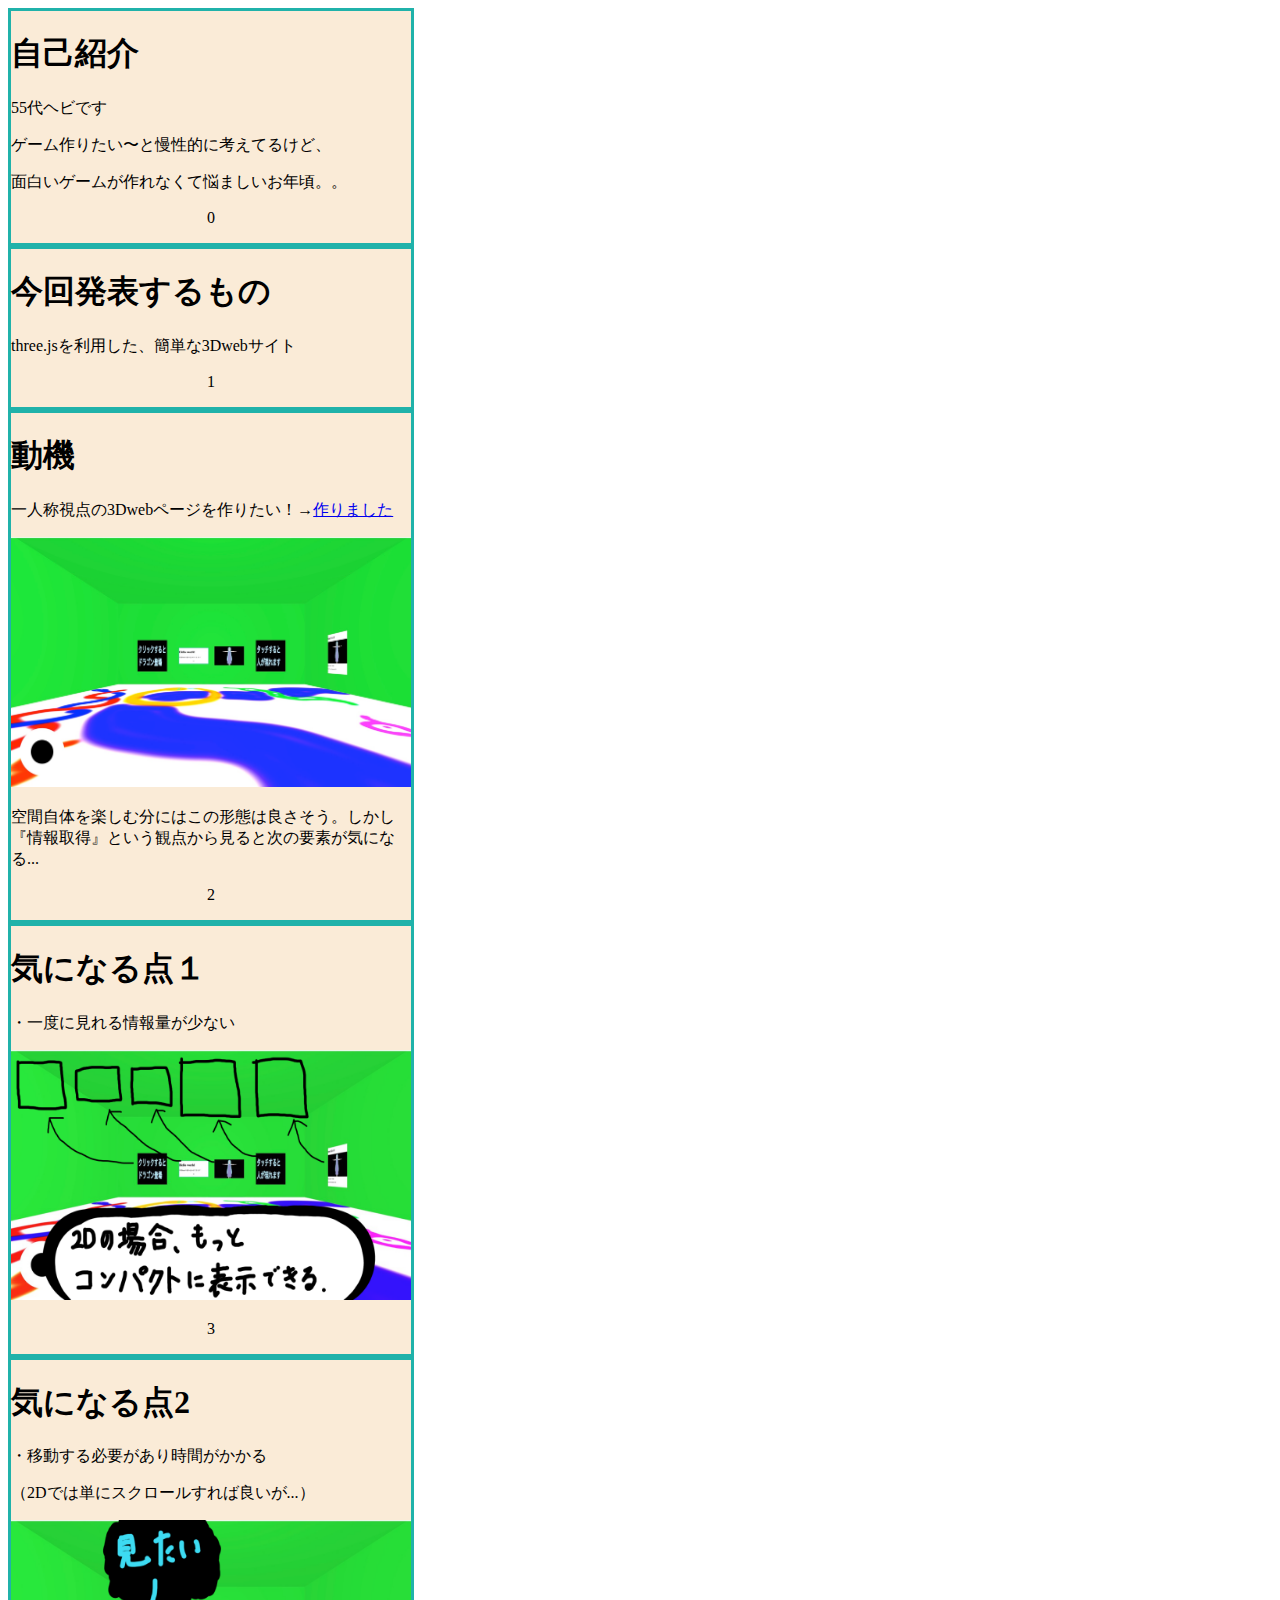
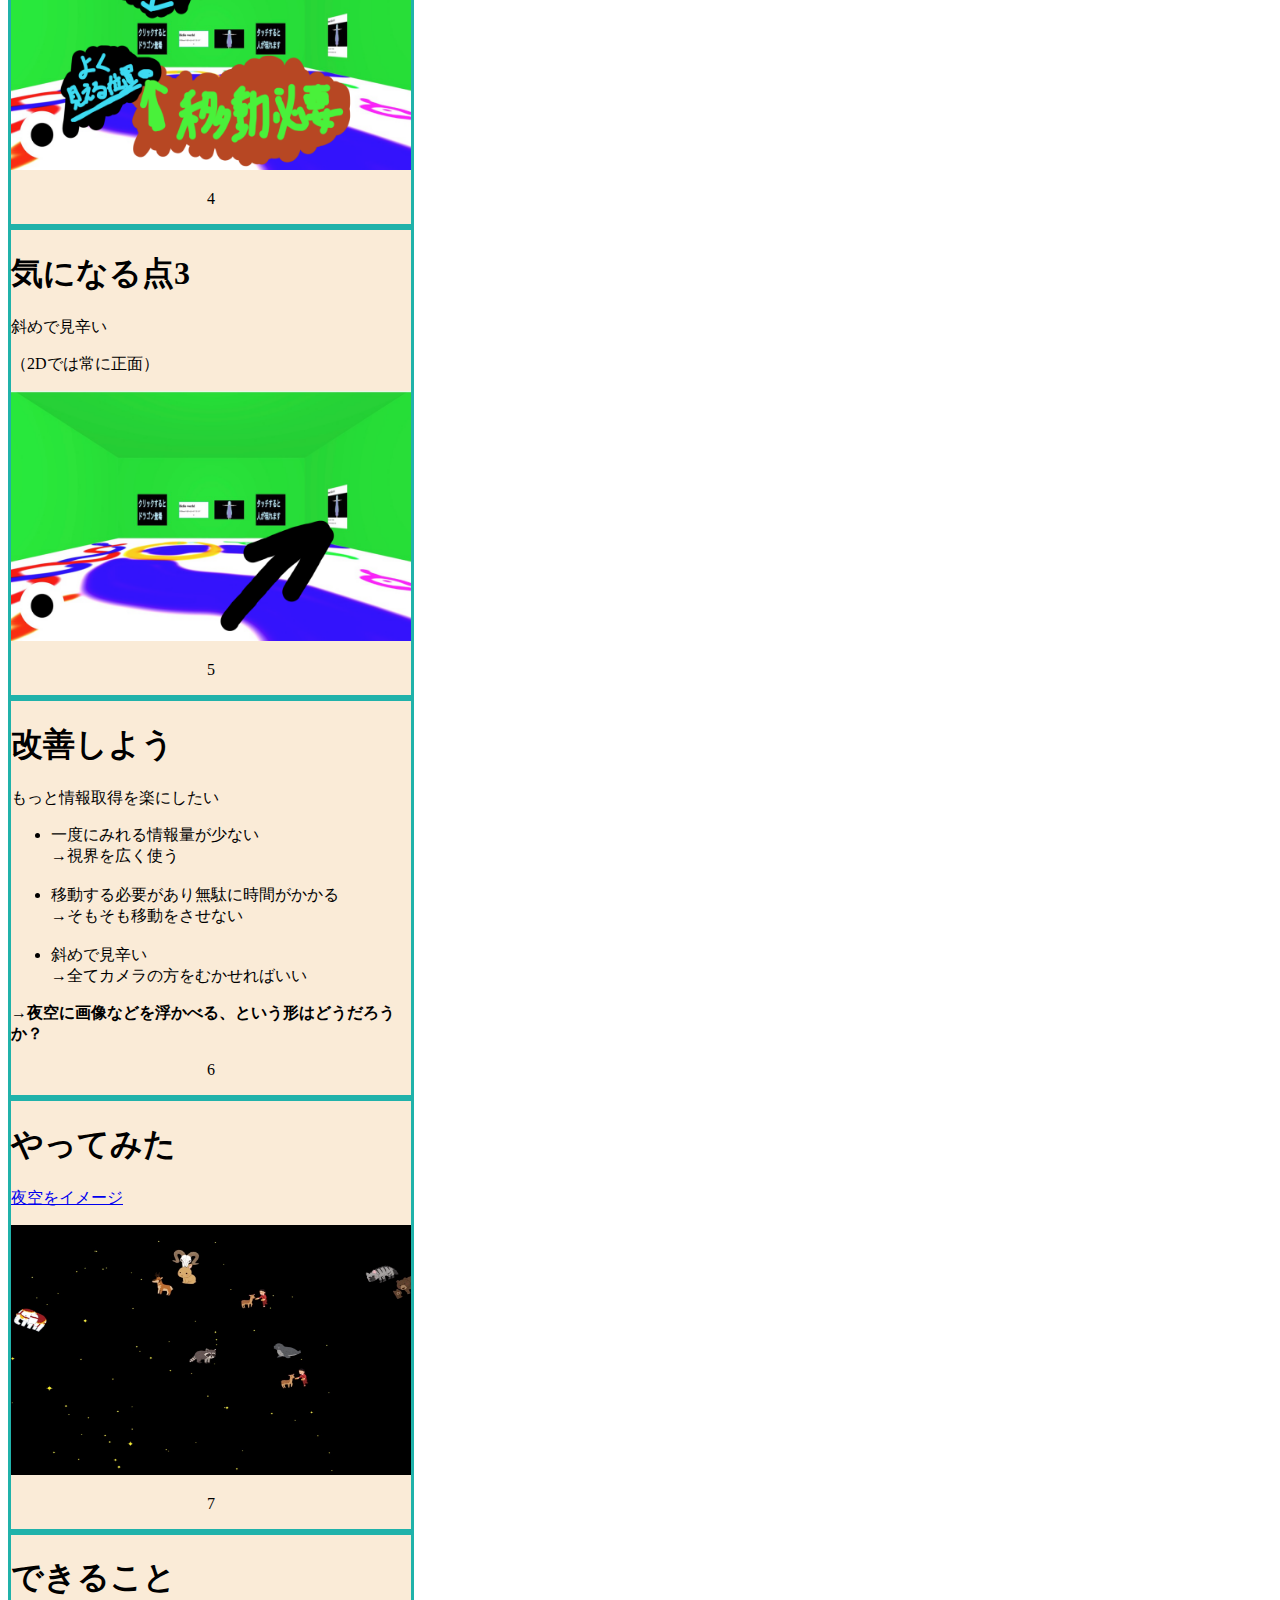
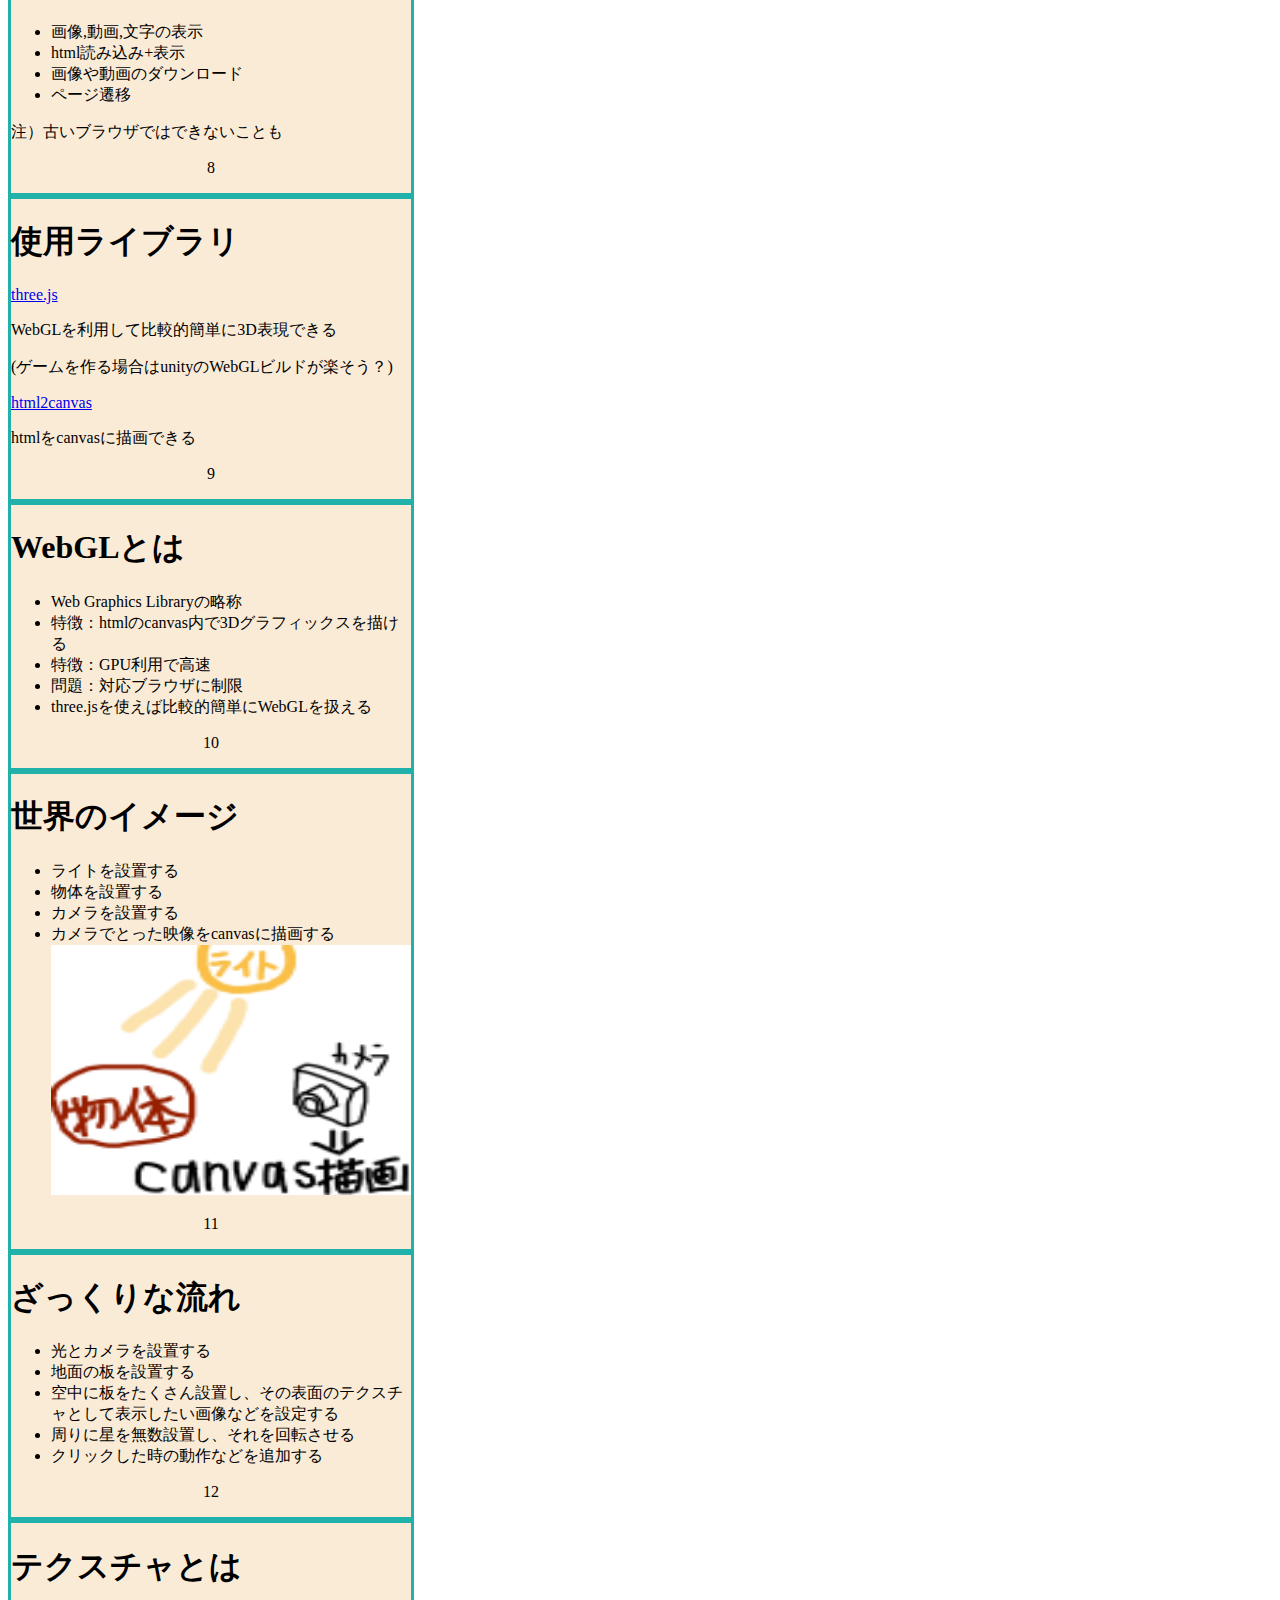
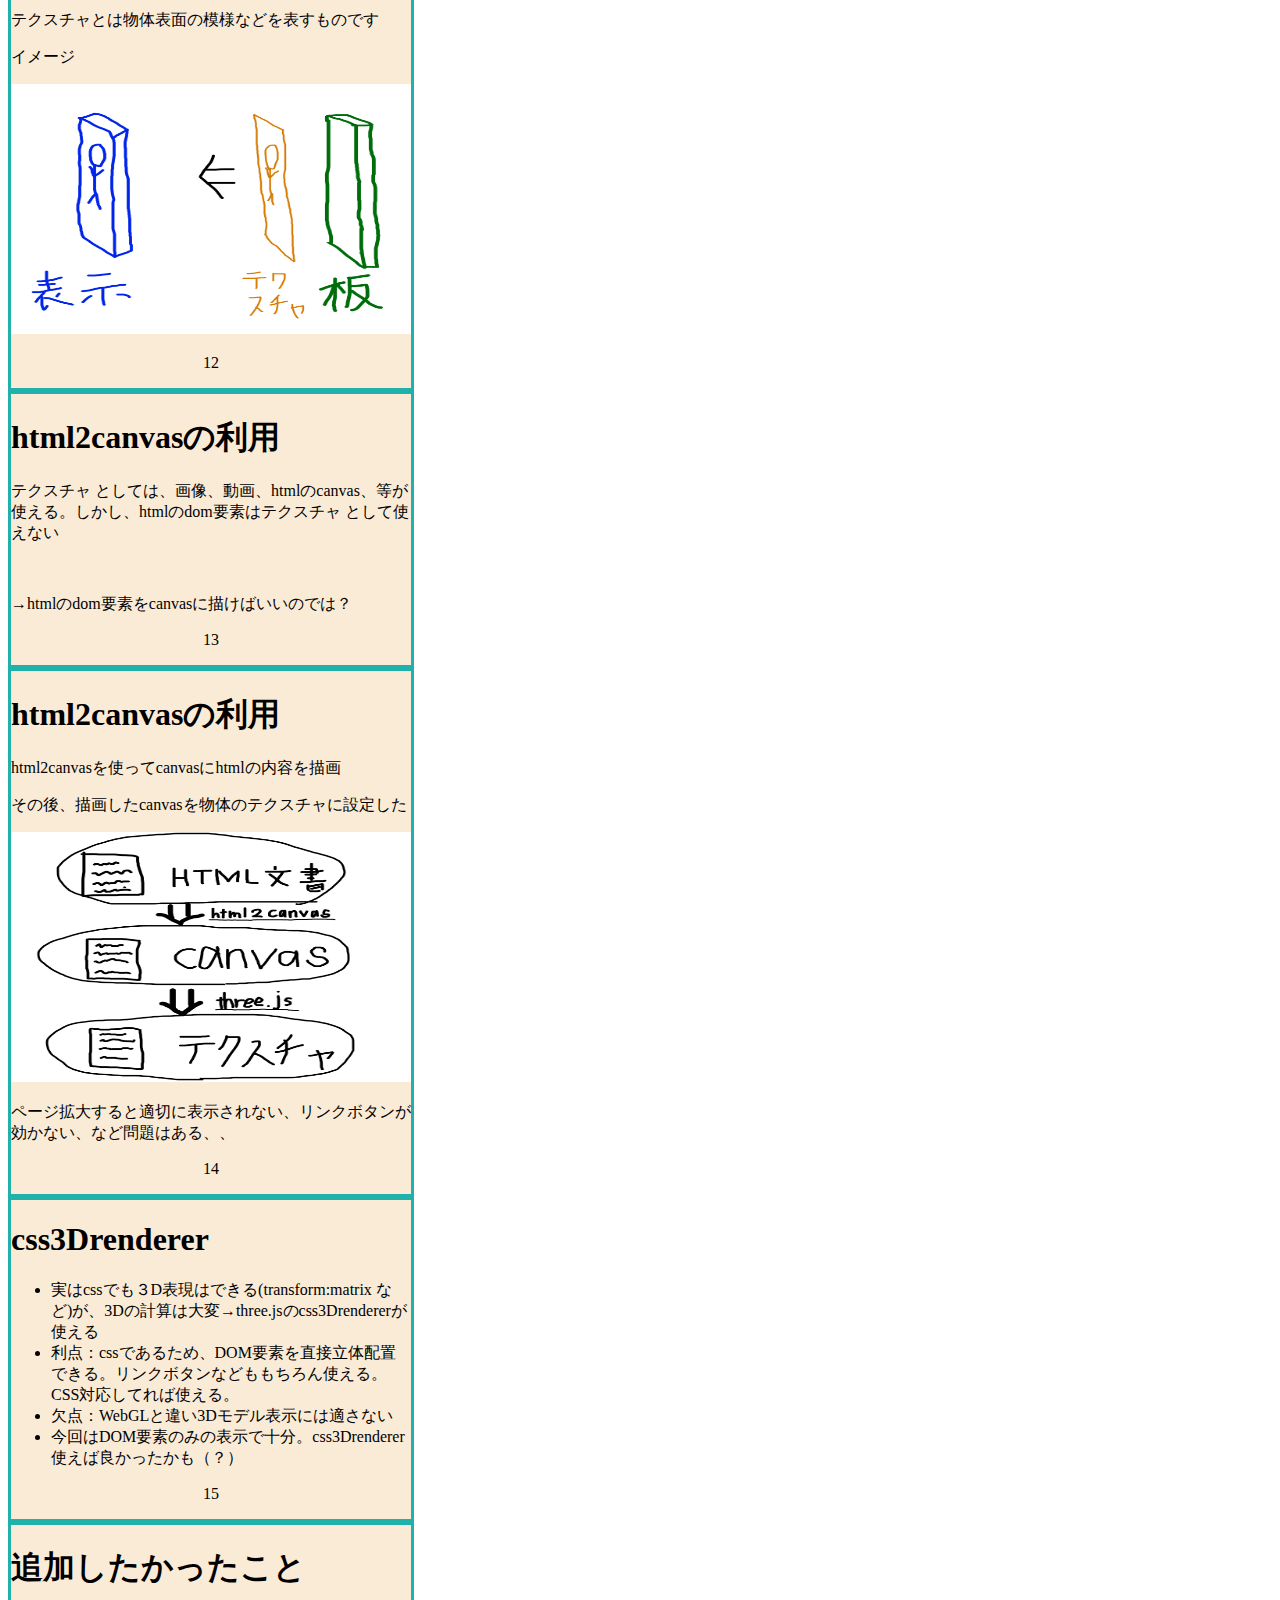
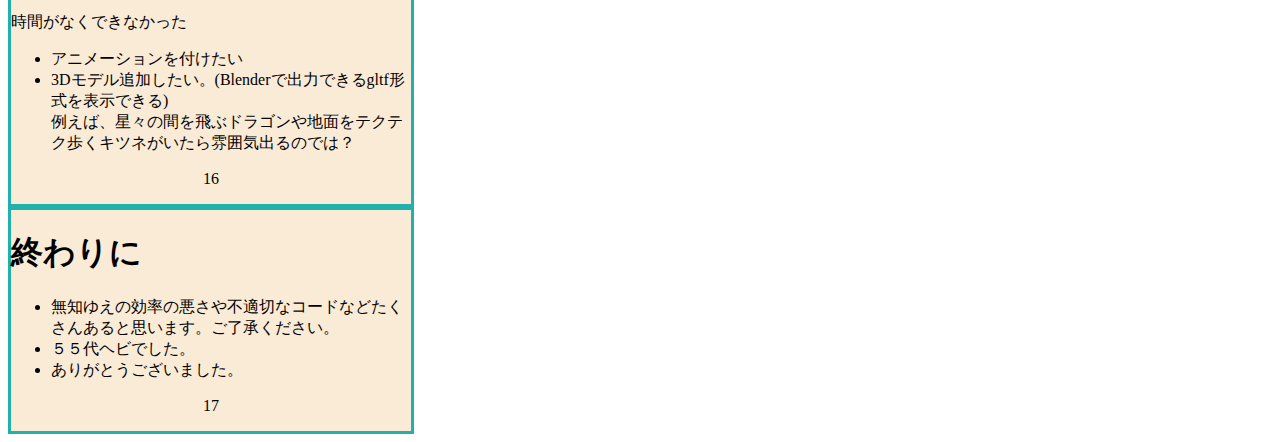
==== DarkSkyWithPicture/about_total_introduction.html @ 01bf7ce1 "new" ====
<!DOCTYPE html>
<html lang="en">
<head>
    <meta charset="UTF-8">
    <meta name="viewport" content="width=device-width, initial-scale=1.0">
    <title>introduction</title>
    <style>
        div{
            width: 400px;
            color:black;
            border:solid 3px lightseagreen;
            background-color:antiquewhite;
        }

        div .page{
            color: black;
            text-align: center;
        }

        div img{
            width:100%;
            height:250px;
        }
    </style>
</head>
<body>
    <div id="0">
        <h1>自己紹介</h1>
        <p>55代ヘビです</p>
        <p>ゲーム作りたい〜と慢性的に考えてるけど、</p>
        <p>面白いゲームが作れなくて悩ましいお年頃。。</p>
        <p class="page">0</p>
    </div>


    <div id="1">
        <h1>今回発表するもの</h1>
        <p>three.jsを利用した、簡単な3Dwebサイト</p>
        <p class="page">1</p>
    </div>

    <div id="2">
        <h1>動機</h1>
        <p>一人称視点の3Dwebページを作りたい！→<a href="../My3DHouse/house.html">作りました</a></p>
        <p><img src="images/usedInHTML/House.jpeg"></p>
        <p>空間自体を楽しむ分にはこの形態は良さそう。しかし『情報取得』という観点から見ると次の要素が気になる...</p>
        <p class="page">2</p>
    </div>

    <div id="3">
        <h1>気になる点１</h1>
        <p>・一度に見れる情報量が少ない</p>
        <img src="images/usedInHTML/House_prob1.png">
        <p class="page">3</p>
    </div>
    <div id="4">
        <h1>気になる点2</h1>
        <p>・移動する必要があり時間がかかる</p>
        <p>（2Dでは単にスクロールすれば良いが...）</p>
        <img src="images/usedInHTML/House_prob2.png">
        <p class="page">4</p>
    </div>
    <div id="5">
        <h1>気になる点3</h1>
        <p>斜めで見辛い</p>
        <p>（2Dでは常に正面）</p>
        <img src="./images/usedInHTML/House_prob3.png"> 
        <p class="page">5</p>
    </div>

    <div id="6">
        <h1>改善しよう</h1>
        <p>もっと情報取得を楽にしたい</p>
        <ul>
            <li>一度にみれる情報量が少ない</li>  →視界を広く使う
            <br><br>
            <li>移動する必要があり無駄に時間がかかる</li>  →そもそも移動をさせない 
            <br><br>
            <li>斜めで見辛い</li>→全てカメラの方をむかせればいい
            <br>
        </ul>
        <strong>→夜空に画像などを浮かべる、という形はどうだろうか？</strong>
        <p class="page">6</p>
    </div>

    <div id="7">
        <h1>やってみた</h1>
        <p><a href="./index.html">夜空をイメージ</a></p>
        <p><img src="images/usedInHTML/NightSky.jpeg"></p>
        <p class="page">7</p>
    </div>

    <div id="8">
        <h1>できること</h1>
        <ul>

            <li>画像,動画,文字の表示</li>
            <li>html読み込み+表示</li>
            <li>画像や動画のダウンロード</li>
            <li>ページ遷移</li>
        </ul>
        <p>注）古いブラウザではできないことも</p>
        <p class="page">8</p>
    </div>

    <div id="9">
        <h1>使用ライブラリ</h1>
        <p><a href="https://threejs.org">three.js</a></p>
        <p>WebGLを利用して比較的簡単に3D表現できる</p>
        <p>(ゲームを作る場合はunityのWebGLビルドが楽そう？)</p>
        <p><a href="https://html2canvas.hertzen.com">html2canvas</a></p>
        <p>htmlをcanvasに描画できる</p>
        <p class="page">9</p>
    </div>

    <div id="10">
        <h1>WebGLとは</h1>
        <ul>
            <li>Web Graphics Libraryの略称</li>
            <li>特徴：htmlのcanvas内で3Dグラフィックスを描ける</li>
            <li>特徴：GPU利用で高速</li>
            <li>問題：対応ブラウザに制限</li>

            <li>three.jsを使えば比較的簡単にWebGLを扱える</li>
        </ul>
        <p class="page">10</p>
    </div>

    <div id="11">
        <h1>世界のイメージ</h1>
        <ul>
            <li>ライトを設置する</li>
            <li>物体を設置する</li>
            <li>カメラを設置する</li>
            <li>カメラでとった映像をcanvasに描画する</li>
            <img src="./images/usedInHTML/world.png">
        </ul>
        <p class="page">11</p>
    </div>

    <div id="12">
        <h1>ざっくりな流れ</h1>
        <ul>
            <li>光とカメラを設置する</li>
            <li>地面の板を設置する</li>
            <li>空中に板をたくさん設置し、その表面のテクスチャとして表示したい画像などを設定する</li>
            <li>周りに星を無数設置し、それを回転させる</li>
            <li>クリックした時の動作などを追加する</li>
        </ul>
        <p class="page">12</p>
    </div>

    <div id="12">
        <h1>テクスチャとは</h1>
        <p>テクスチャとは物体表面の模様などを表すものです</p>
        <p>イメージ</p>
        <img src="./images/usedInHTML/aboutTexture.png">
        <p class="page">12</p>
    </div>

    <div id="13">
        <h1>html2canvasの利用</h1>
        <p>テクスチャ としては、画像、動画、htmlのcanvas、等が使える。しかし、htmlのdom要素はテクスチャ として使えない</p>
        <br>
        <p>→htmlのdom要素をcanvasに描けばいいのでは？</p>

        <p class="page">13</p>
    </div>

    <div id="14">
        <h1>html2canvasの利用</h1>
        <p>html2canvasを使ってcanvasにhtmlの内容を描画</p>
        <p>その後、描画したcanvasを物体のテクスチャに設定した</p>
        <img src="./images/usedInHTML/html_to_texture.png">
        <p>ページ拡大すると適切に表示されない、リンクボタンが効かない、など問題はある、、</p>

        <p class="page">14</p>
    </div>

    <div id="15">
        <h1>css3Drenderer</h1>
        <ul>
            <lI>実はcssでも３D表現はできる(transform:matrix など)が、3Dの計算は大変→three.jsのcss3Drendererが使える</li>
            <li>利点：cssであるため、DOM要素を直接立体配置できる。リンクボタンなどももちろん使える。CSS対応してれば使える。</li>
            <li>欠点：WebGLと違い3Dモデル表示には適さない</li>
            <li>今回はDOM要素のみの表示で十分。css3Drenderer使えば良かったかも（？）</li>
        </ul>
        <p class="page">15</p>
    </div>

    <div id="16">
        <h1>追加したかったこと</h1>
        <p>時間がなくできなかった</p>
        <ul>
            <lI>アニメーションを付けたい</li>
            <li>3Dモデル追加したい。(Blenderで出力できるgltf形式を表示できる)</li>例えば、星々の間を飛ぶドラゴンや地面をテクテク歩くキツネがいたら雰囲気出るのでは？
        </ul>
        <p class="page">16</p>
    </div>


    <!--
    <div id="5">
        <h1>htmlをcanvasに</h1>
        <ul>
            <li>html2canvasを利用</li>
            <li><a href="https://html2canvas.hertzen.com">https://html2canvas.hertzen.com</a> </li>
            <li>問題点：ただ描画してるだけなのでリンクボタンなどはできない（ページ遷移してからリンクタッチしないとダメ）</li>
        </ul>
        <p class="page">5</p>
    </div>
    -->

    <div id="17">
        <h1>終わりに</h1>
        <ul>
            <li>無知ゆえの効率の悪さや不適切なコードなどたくさんあると思います。ご了承ください。</li>
            <li>５５代ヘビでした。</li>
            <li>ありがとうございました。</li>
        </ul>
        <p class="page">17</p>
    </div>

</body>
</html>
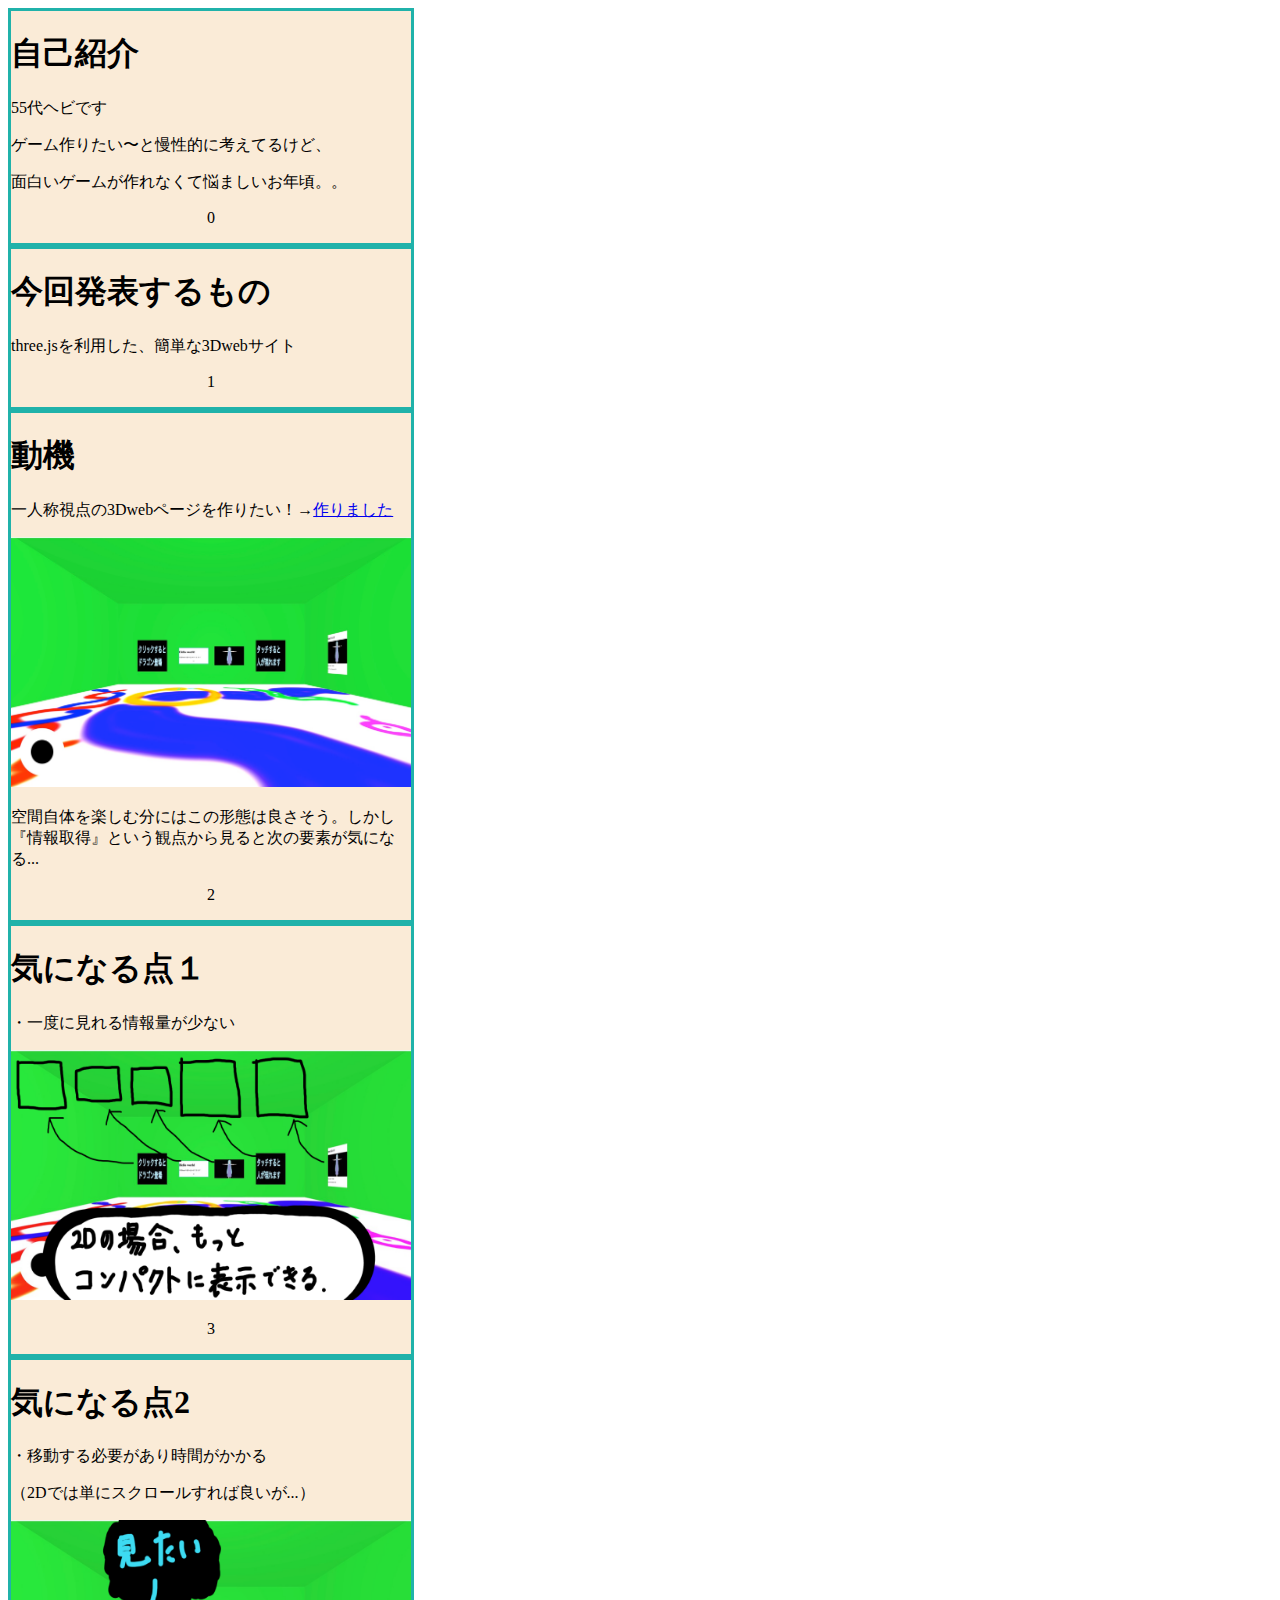
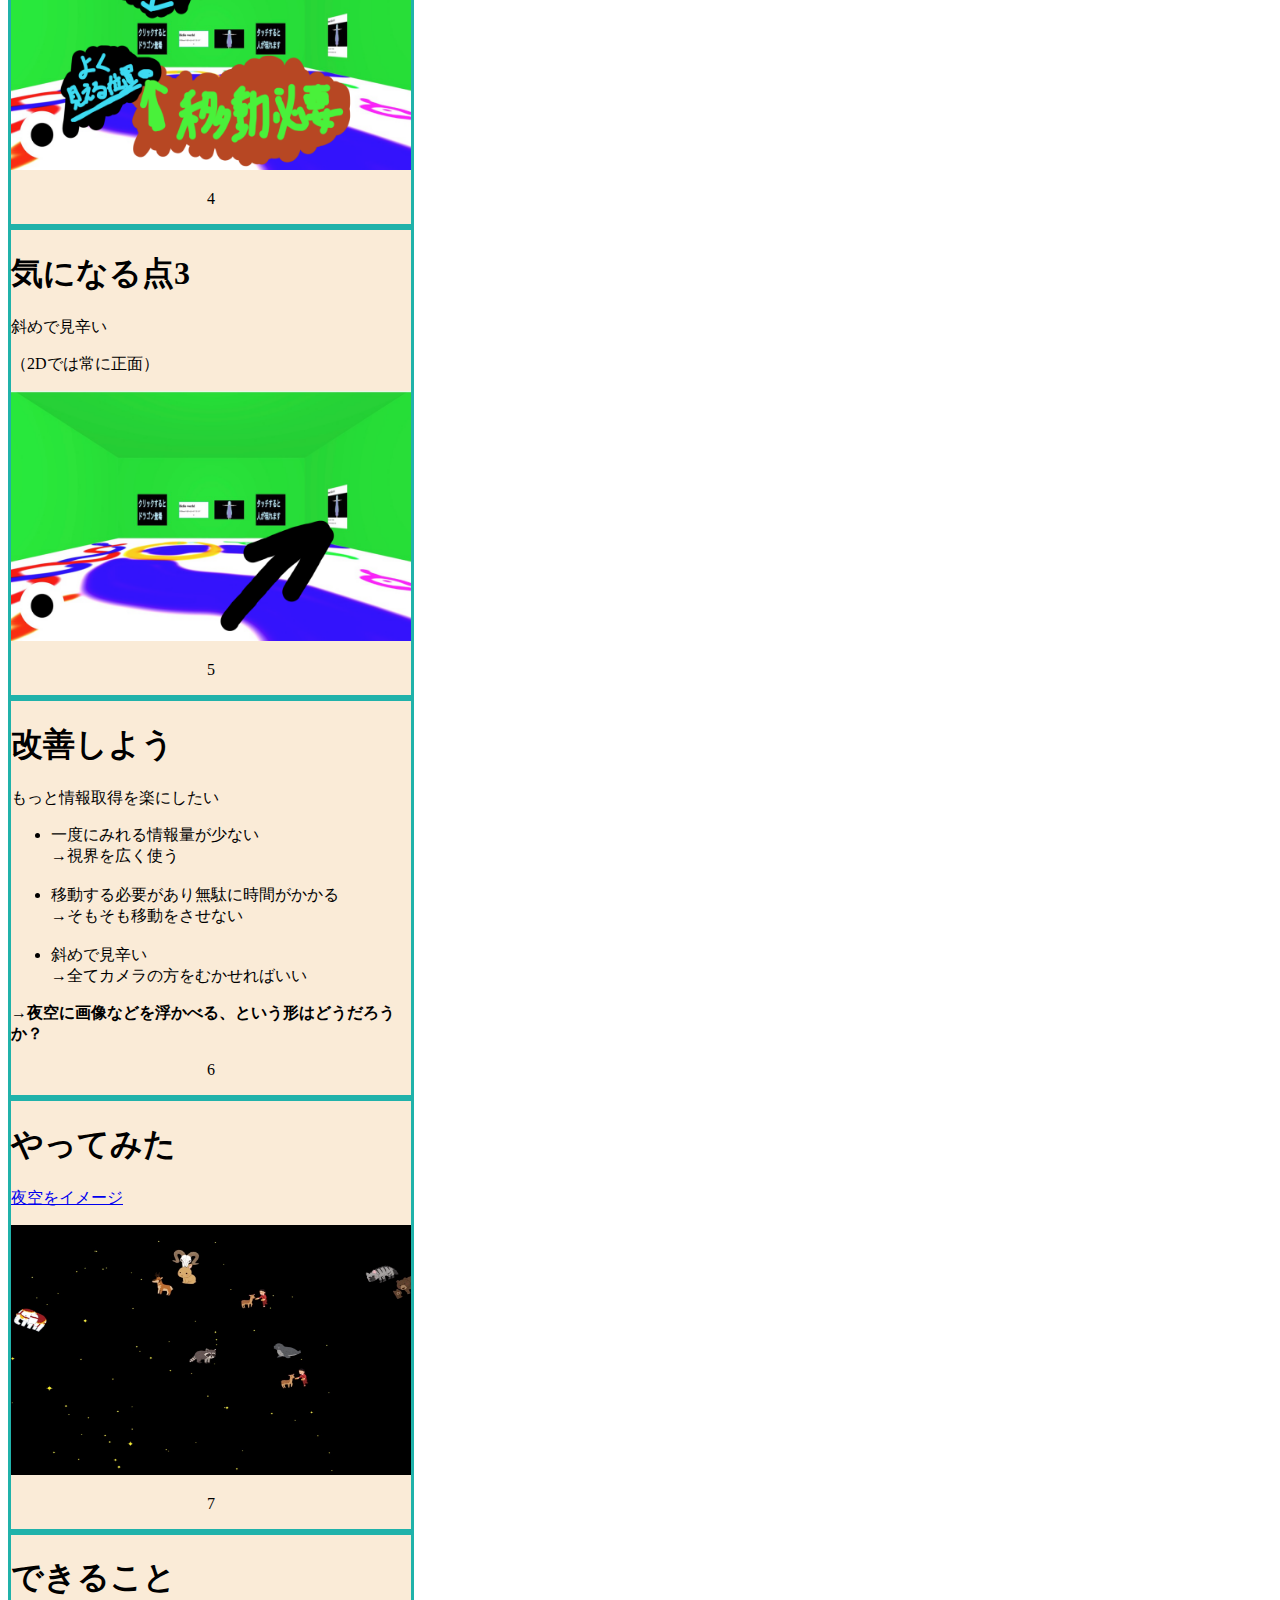
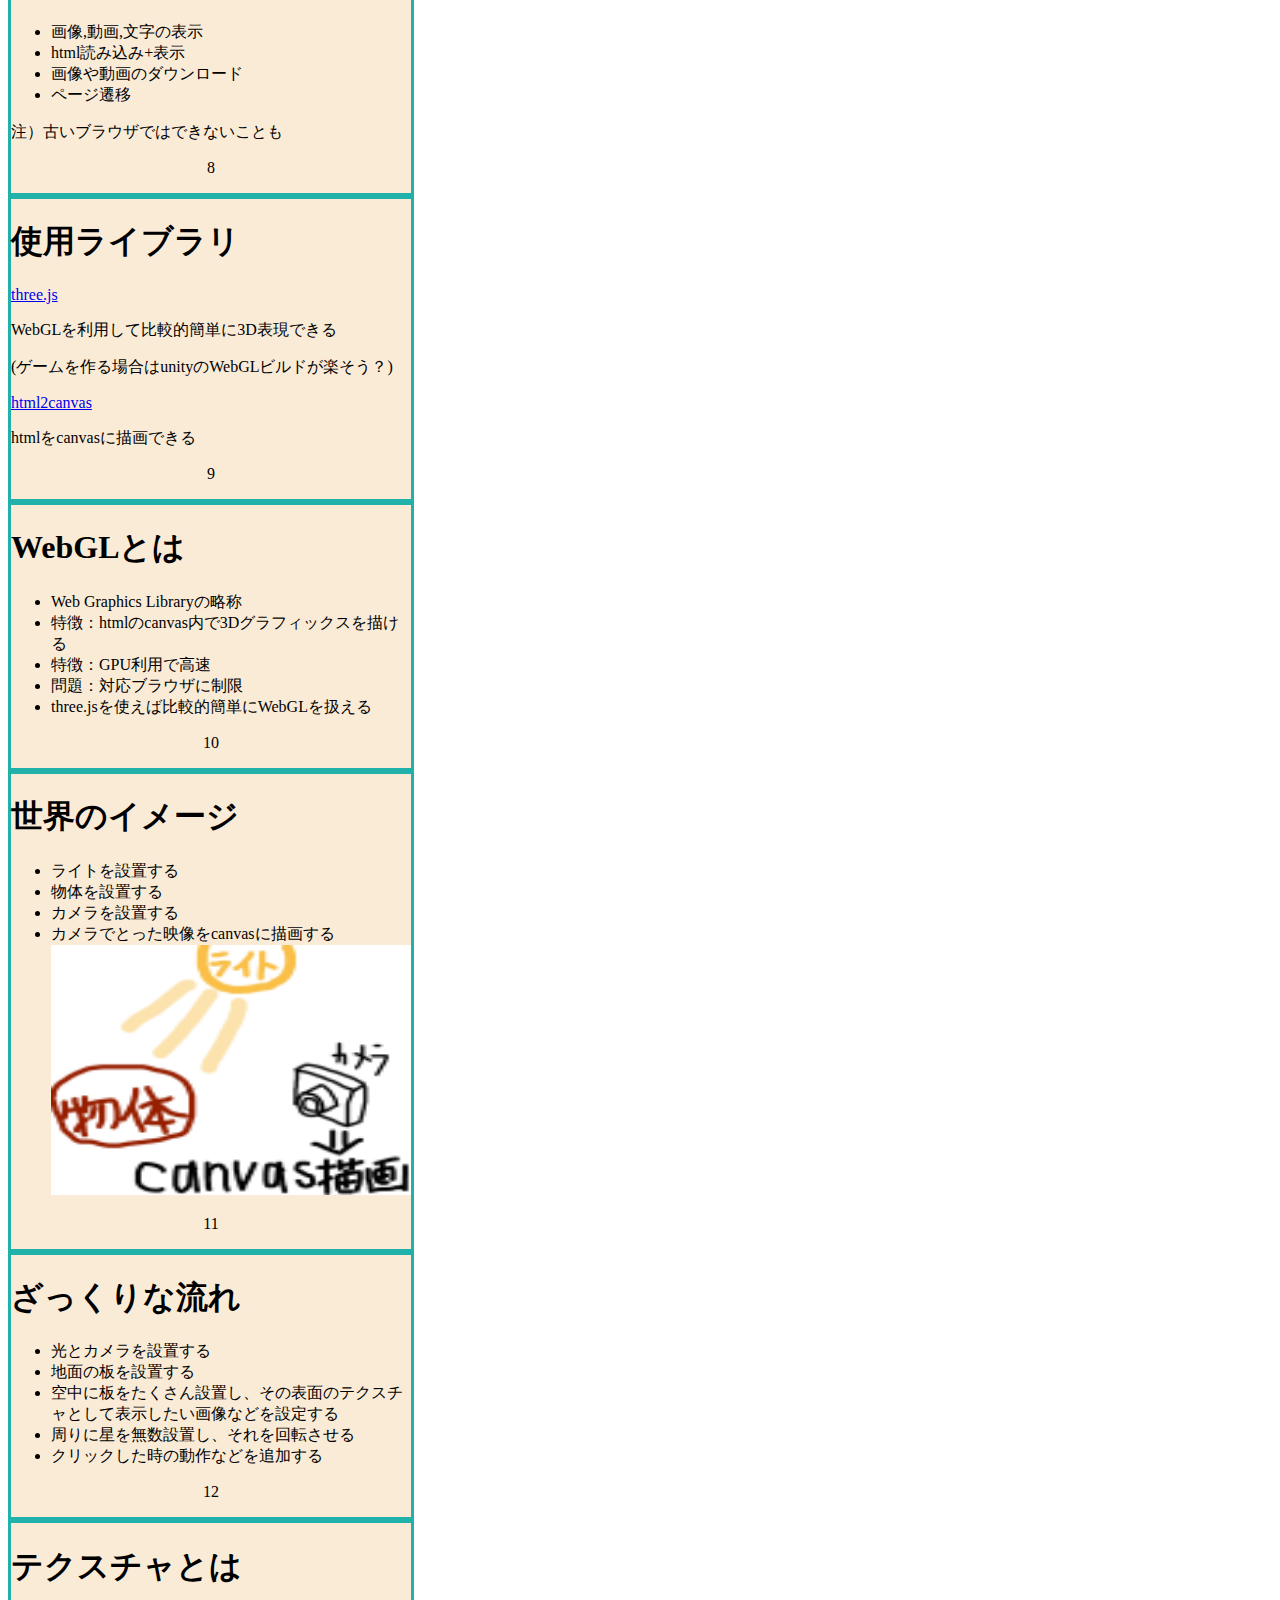
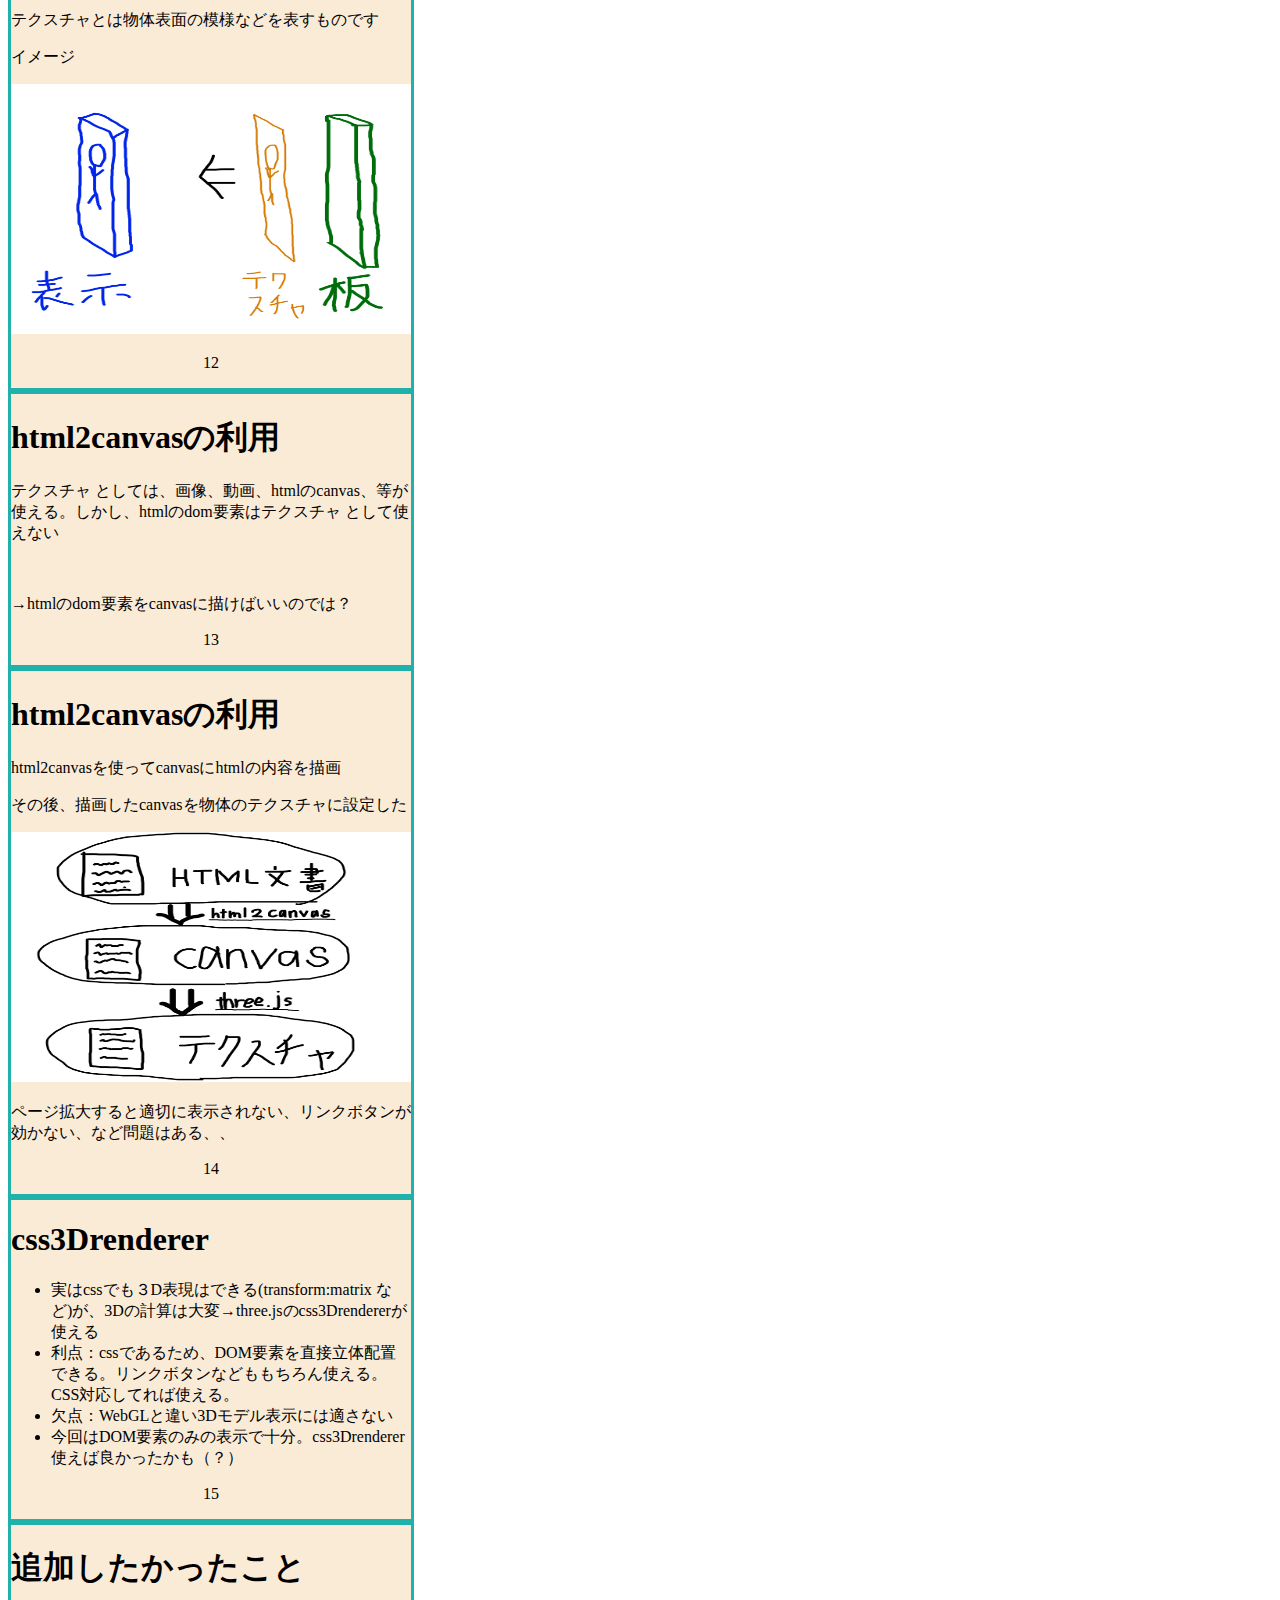
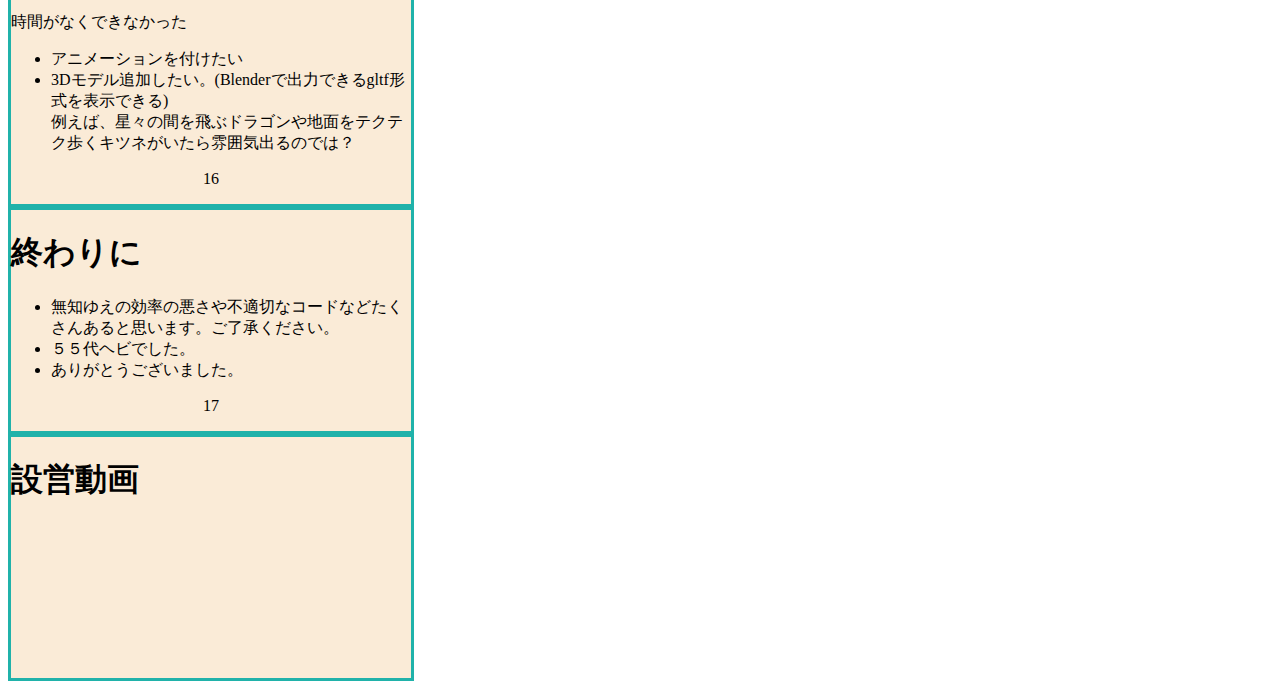
==== commit 9a6f7273: "introduction movie" ====
--- a/DarkSkyWithPicture/about_total_introduction.html
+++ b/DarkSkyWithPicture/about_total_introduction.html
@@ -221,5 +221,11 @@
         <p class="page">17</p>
     </div>
 
+    <div id="17">
+        <h1>設営動画</h1>
+        <video src="./images/videoes_introduction/NightSkyWithPictureIntroduction.mp4" preload="none">
+        <p class="page">17</p>
+    </div>
+
 </body>
 </html>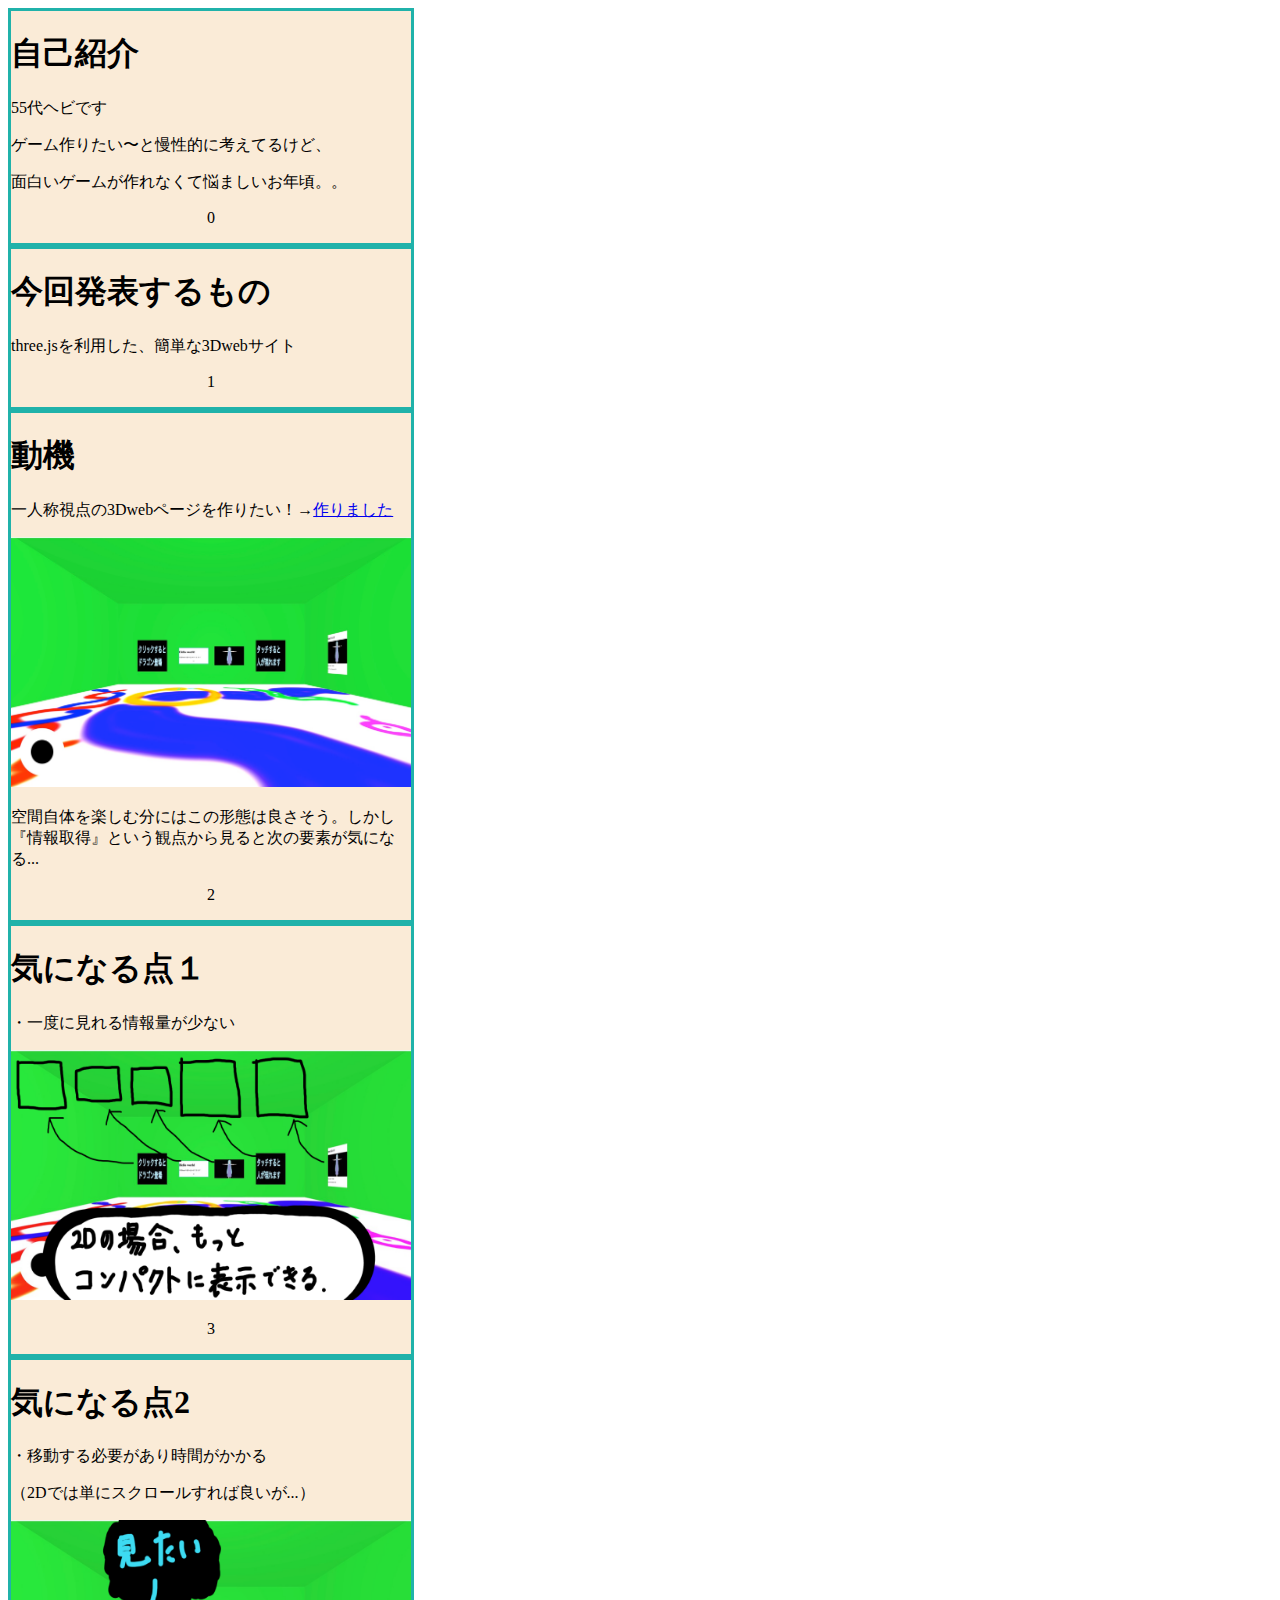
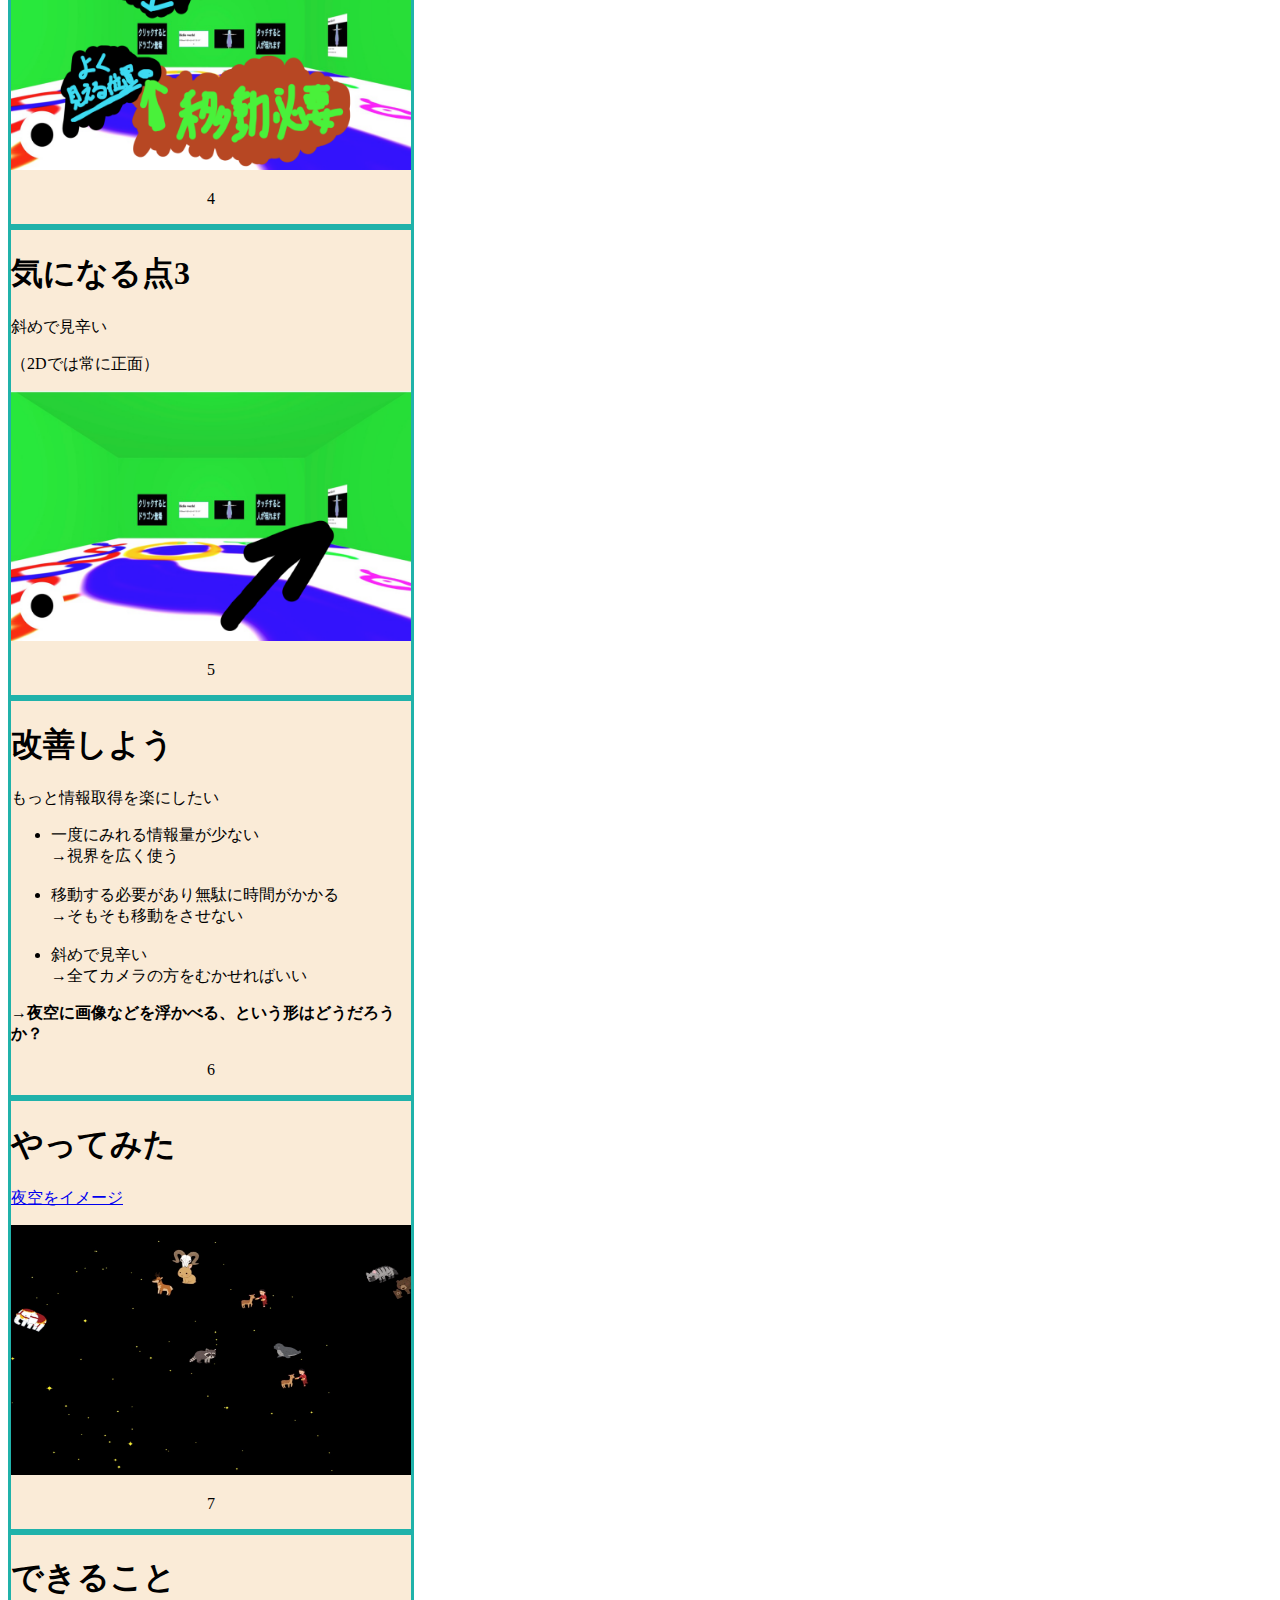
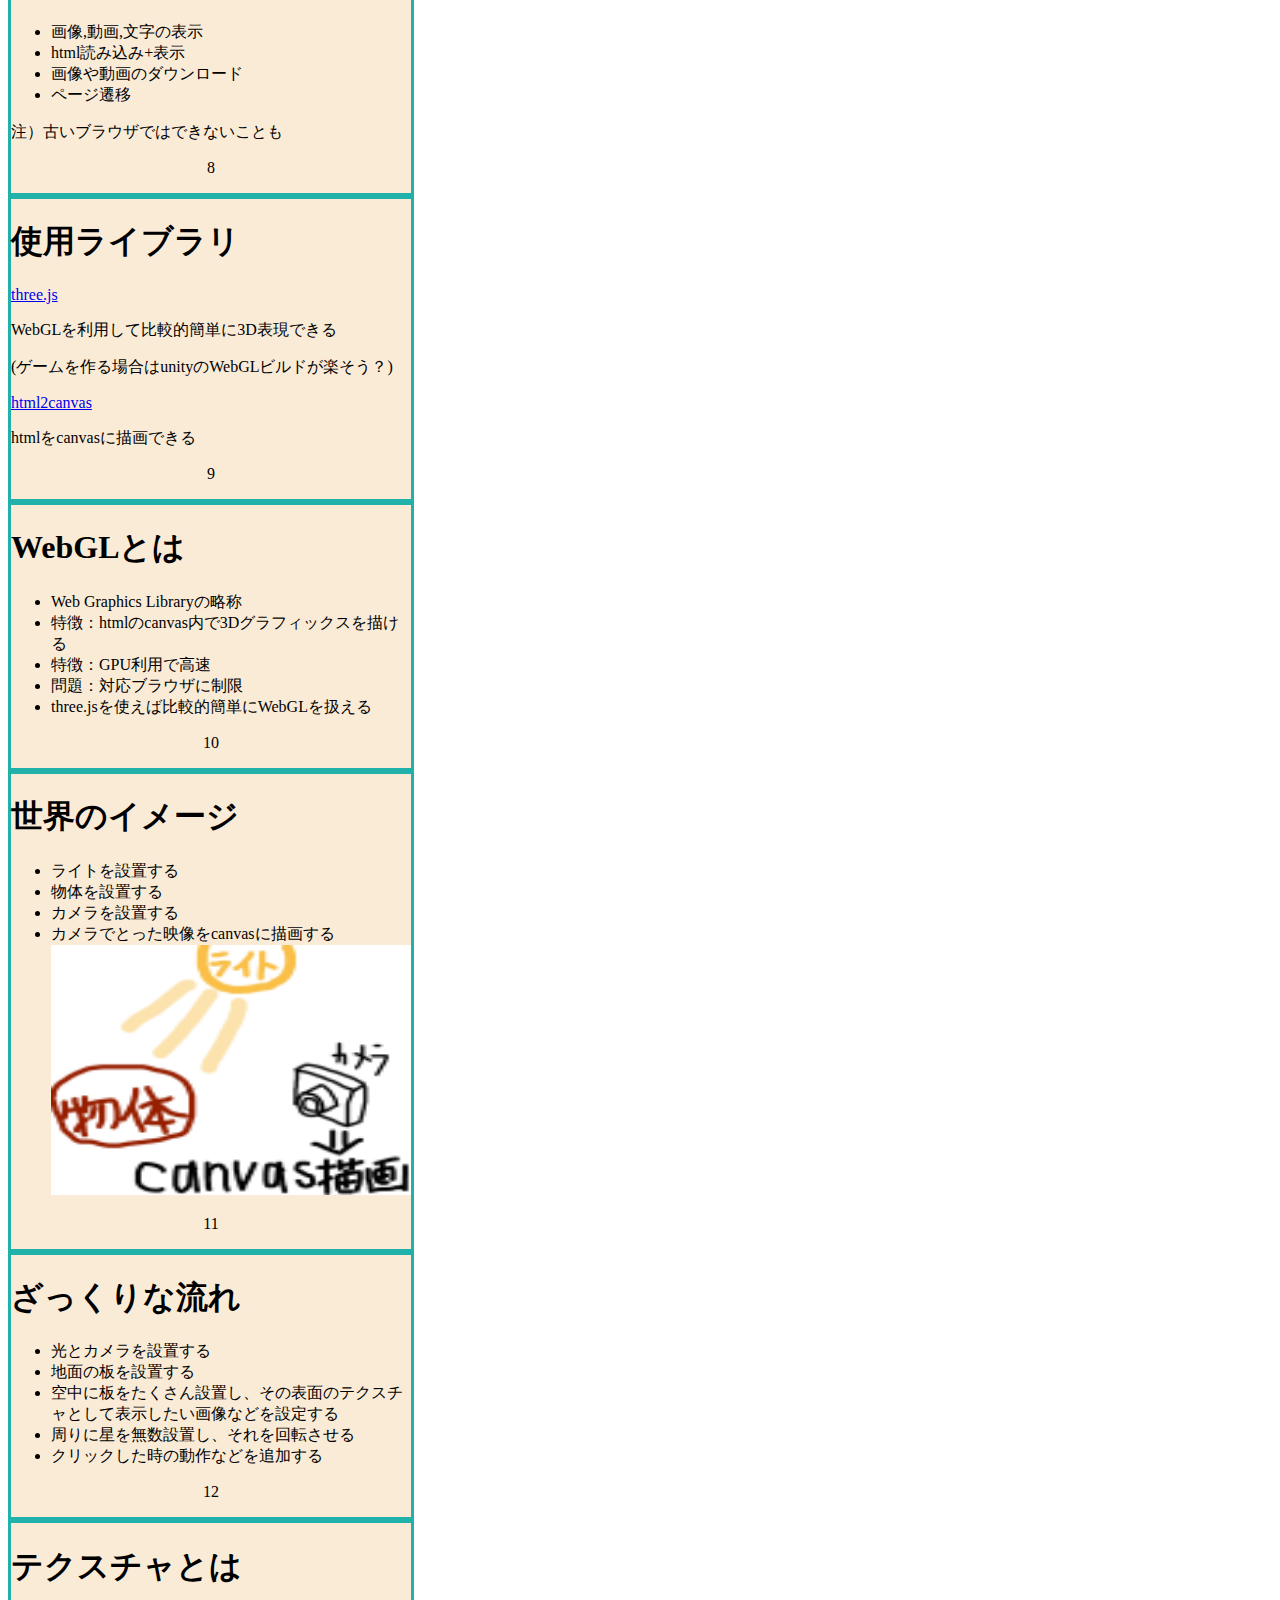
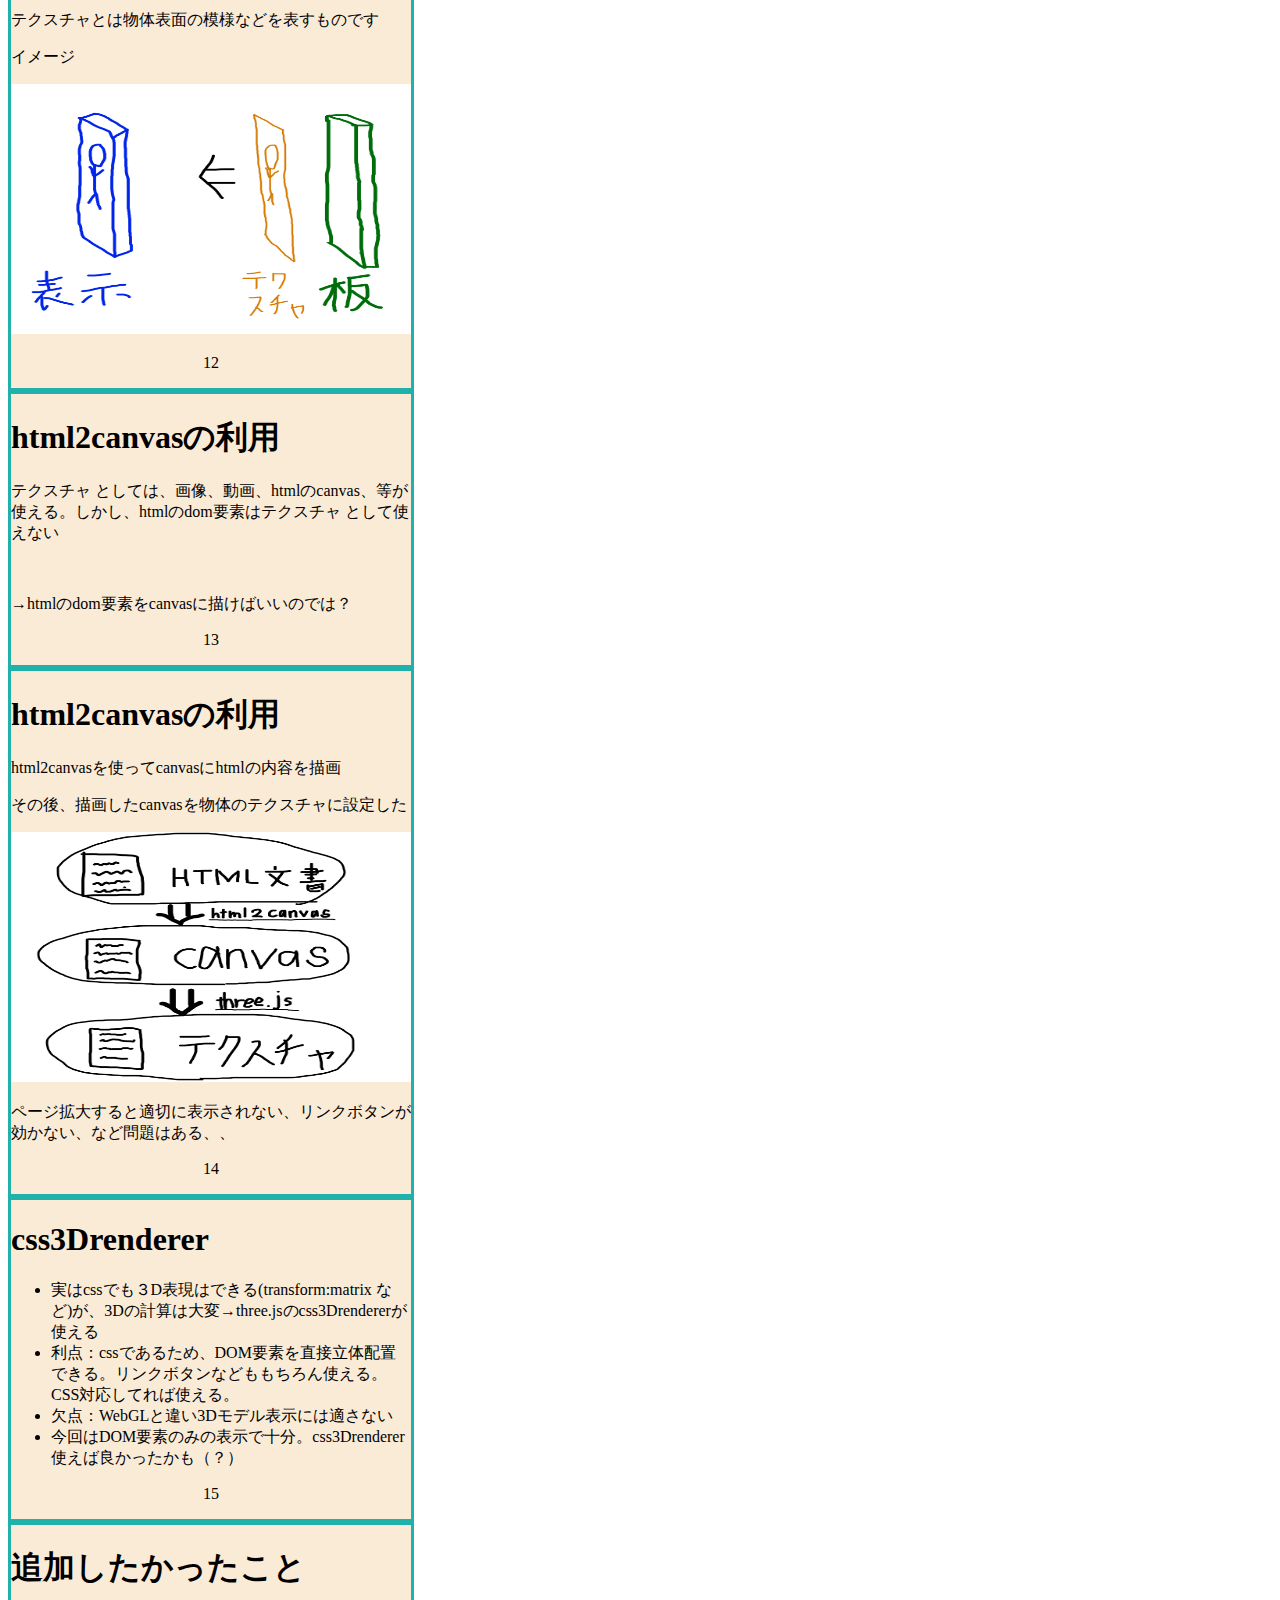
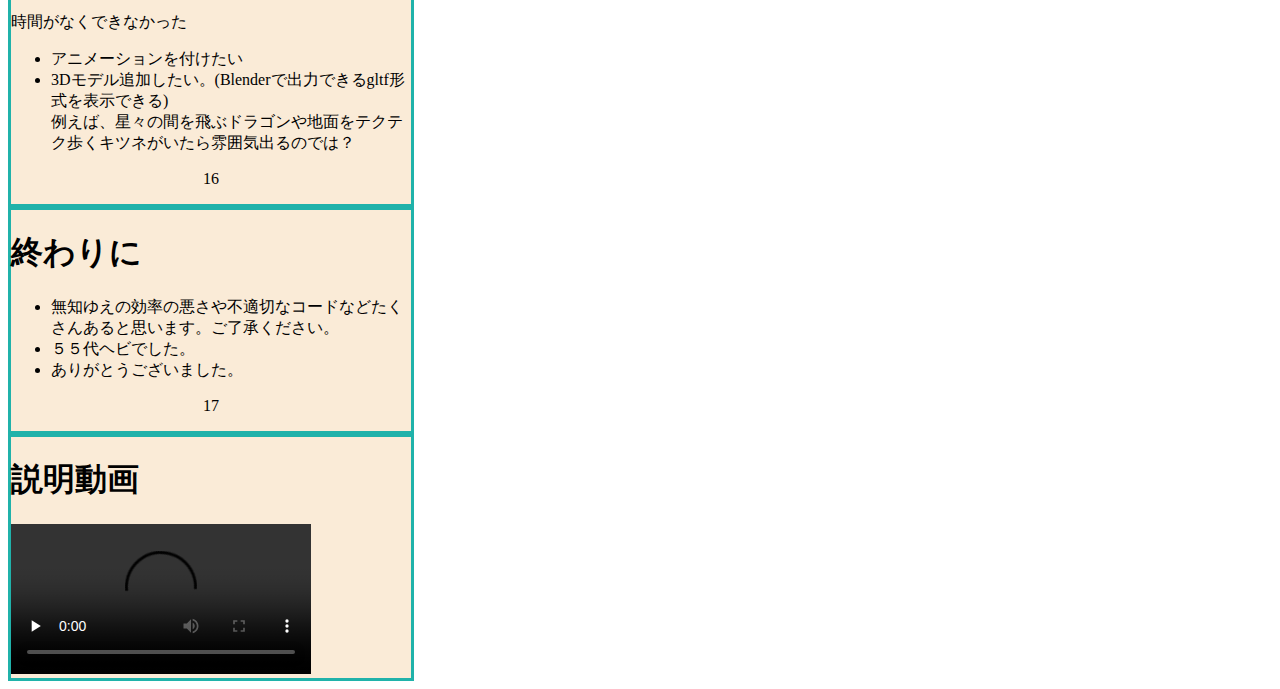
==== commit 8da0a3bd: "introduction video" ====
--- a/DarkSkyWithPicture/about_total_introduction.html
+++ b/DarkSkyWithPicture/about_total_introduction.html
@@ -222,8 +222,9 @@
     </div>
 
     <div id="17">
-        <h1>設営動画</h1>
-        <video src="./images/videoes_introduction/NightSkyWithPictureIntroduction.mp4" preload="none">
+        <h1>説明動画</h1>
+        <video src="./images/videoes_introduction/NightSkyWithPictureIntroduction.mp4" preload="none" controls>
+
         <p class="page">17</p>
     </div>
 
